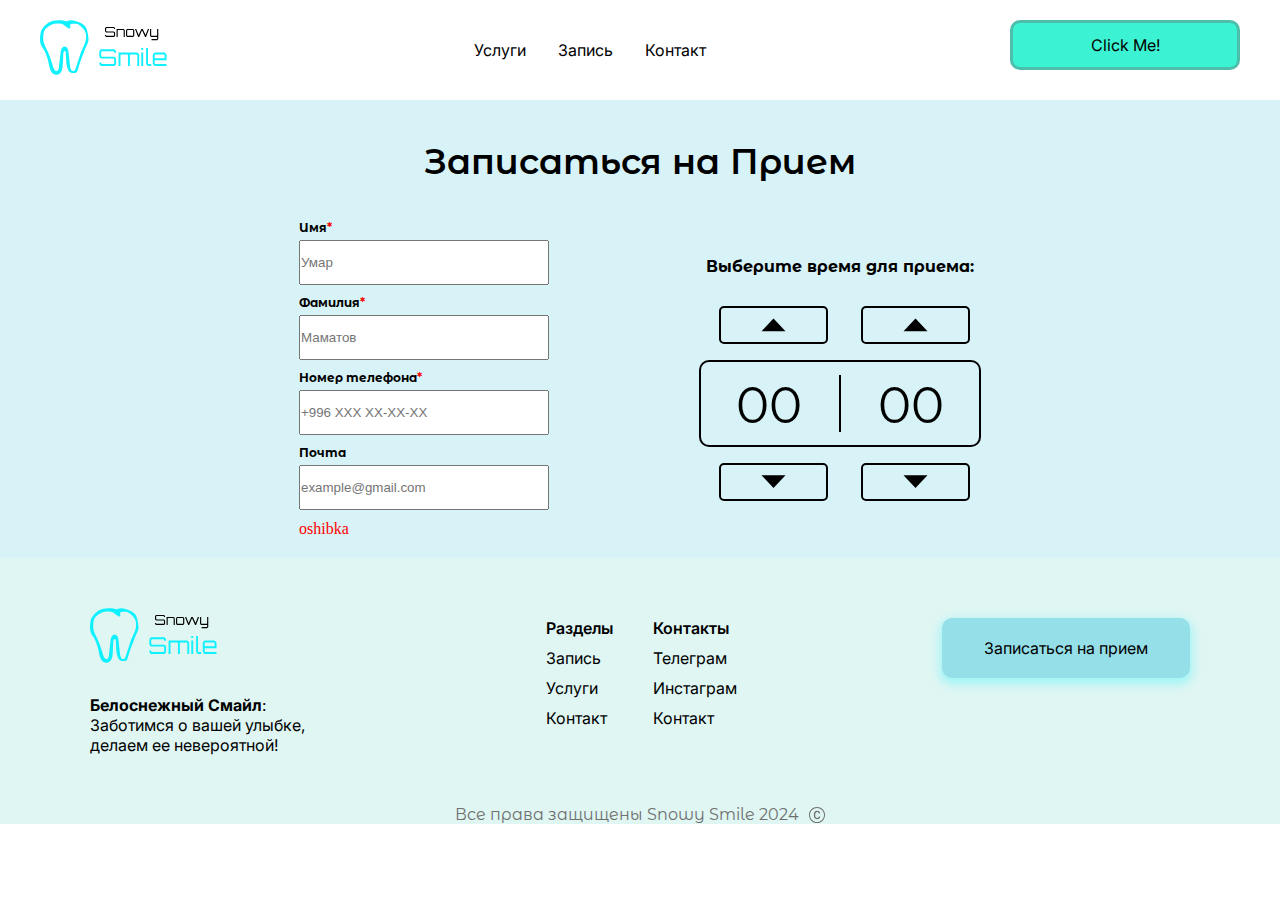
==== pages/zapis.html @ c5bea594 "Page zapis created" ====
<!DOCTYPE html>
<html lang="en">
<head>
    <meta charset="UTF-8">
    <title>Приемы</title>
    <link rel="stylesheet" href="../css/core.css">
    <link rel="stylesheet" href="../css/style.css">
    <link rel="stylesheet" href="../css/zapis.css">
    <link rel="preconnect" href="https://fonts.googleapis.com">
    <link rel="preconnect" href="https://fonts.googleapis.com">
    <link rel="preconnect" href="https://fonts.gstatic.com" crossorigin>
    <link href="https://fonts.googleapis.com/css2?family=Montserrat+Alternates:wght@100;400;600&display=swap" rel="stylesheet">
    <link rel="preconnect" href="https://fonts.googleapis.com">
    <link rel="preconnect" href="https://fonts.gstatic.com" crossorigin>
    <link href="https://fonts.googleapis.com/css2?family=Inter:wgth@100;400;&display=swap" rel="stylesheet">
</head>
<body>
<div class="wrapper">
    <div class="header">
        <div class="container">
            <div class="inner_header">
                <a href="../index.html">
                    <img class="logo" src="../images/logo.svg" alt="logo">
                </a>
                <ul class="header_menu">
                    <li class="menu_item">
                        <a href="#">Услуги</a>
                    </li>
                    <li class="menu_item">
                        <a href="../pages/zapis.html">Запись</a>
                    </li>
                    <li class="menu_item">
                        <a href="https://t.me/mamatt0w" target="_blank">Контакт</a>
                    </li>
                </ul>
                <button class="btn">Click Me!</button>
            </div>
        </div>
    </div>
    <section>
        <div class="container">
            <h2 class="section_text">Записаться на Прием</h2>
            <form action="#">
                <div class="form_input">
                    <div class="section_info">
                        <div class="section_info_item">
                            <label class="section_info_label" for="name">Имя<span class="imp">*</span></label>
                            <input type="text" class="section_info_input" id="name" placeholder="Умар" >
                        </div>
                        <div class="section_info_item">
                            <label class="section_info_label" for="surname">Фамилия<span class="imp">*</span></label>
                            <input type="text" class="section_info_input" id="surname" placeholder="Маматов" >
                        </div>
                        <div class="section_info_item">
                            <label class="section_info_label" for="phone">Номер телефона<span class="imp">*</span></label>
                            <input type="text" class="section_info_input" id="phone" placeholder="+996 XXX XX-XX-XX" >
                        </div>
                        <div class="section_info_item">
                            <label class="section_info_label" for="gmail">Почта</label>
                            <input type="text" class="section_info_input" id="gmail" placeholder="example@gmail.com" >
                        </div>
                        <span class="input_checker" id="input_result">oshibka</span>
                    </div>
                    <div class="selection_time">
                        <p>Выберите время для приема:</p>
                        <div class="selection_item">
                            <div class="section_time_buttons">
                                <button class="plus_photo">
                                    <img src="../images/plus.svg" alt="plus">
                                </button>
                                <button class="plus_photo">
                                    <img src="../images/plus.svg" alt="plus">
                                </button>
                            </div>
                            <div class="input_time">
                                <input type="text" class="input_time_info" id="input_hours"  maxlength="2" pattern="\d{2}:\d{2}" value="00">
                                <hr class="input_border">
                                <input type="text" class="input_time_info" id="input_minutes"  maxlength="2" pattern="\d{2}:\d{2}" value="00">
                            </div>
                            <div class="section_time_buttons">
                                <button class="plus_photo">
                                    <img src="../images/minus.svg" alt="minus">
                                </button>
                                <button class="plus_photo">
                                    <img src="../images/minus.svg" alt="minus">
                                </button>
                            </div>
                        </div>
                    </div>
                </div>
            </form>
        </div>
    </section>
    <footer>
        <div class="container">
            <div class="footer_item">
                <div class="footer_inner">
                    <div class="footer_item_logo">
                        <a href="../index.html"><img class="footer_logo" src="../images/logo.svg" alt="logo"></a>
                        <p><span>Белоснежный Смайл</span>: Заботимся о вашей улыбке, делаем ее невероятной!</p>
                    </div>
                    <div class="footer_item_menu">
                        <div class="footer_item_menu1">
                            <ul class="footer_item_list">
                                <li>
                                    <p class="footer_item_list1">Разделы</p>
                                </li>
                                <li>
                                    <a class="footer_item_list_link"  href="">Запись</a>
                                </li>
                                <li>
                                    <a class="footer_item_list_link" href="">Услуги</a>
                                </li>
                                <li>
                                    <a class="footer_item_list_link" href="">Контакт</a>
                                </li>
                            </ul>
                        </div>
                        <div class="footer_item_menu2">
                            <ul class="footer_item_list">
                                <li class="footer_item_list1">
                                    <p>Контакты</p>
                                </li>
                                <li>
                                    <a class="footer_item_list_link" href="">Телеграм</a>
                                </li>
                                <li>
                                    <a class="footer_item_list_link" href="">Инстаграм</a>
                                </li>
                                <li>
                                    <a class="footer_item_list_link" href="">Контакт</a>
                                </li>
                            </ul>
                        </div>
                    </div>
                    <button class="hero_button footer_button">Записаться на прием</button>
                </div>
                <div class="rights">
                    <p>Все права защищены Snowy Smile 2024</p>
                    <img src="/images/Vector.svg" alt="rights">
                </div>
            </div>
        </div>
    </footer>


</div>

</body>
</html>
---- css/core.css ----
:root{
    --bgc: #FFF;
}

* {
    margin: 0;
    padding: 0;
    box-sizing: border-box;
}
body{
    background: var(--bgc) ;
}
.wrapper{
    display: flex;
    flex-direction: column;
    align-items: center;
}
.container {
    width: 1200px;
    margin: 0 auto;
}
button{
    border: none;
    cursor: pointer;
}
a {
    text-decoration: none;
}

li {
    list-style: none;
}
---- css/style.css ----
.header{
    background: #FFF;
    width: 100%;
    padding: 20px 0;
    position: fixed;
}
.inner_header{
    display: flex;
    justify-content: space-between;
}
.logo{
    width: 130px;
    height: 55px;
}
.header_menu{
    display: flex;
    gap: 32px;
    justify-content: center;
    align-items: center;
}
.menu_item a{
    color: black;
    font-family:"Inter",sans-serif;
    font-size: 16px;
    font-weight: 400;
}
.btn{
    display: flex;
    padding: 15px 73px;
    justify-content: center;
    width: 230px;
    height: 50px;
    align-items: center;
    gap: 10px;
    border-radius: 10px;
    background: #3BF3D2;
    color: #000;
    font-family:"Inter",sans-serif;
    font-size: 16px;
    border: 3px solid #4ebeac;
    font-weight: 400;
}
.btn:hover{
    background: #53e7ce;
    cursor: pointer;
}

.hero_item{
    display: inline-flex;
    align-items: center;
    margin-top: 80px;
    gap: 60px;
    margin-left: 45px;

}
.hero_text h1{
    color: #000;
    font-family: "Montserrat Alternates",sans-serif;
    font-size: 52px;
    font-weight: 400;
}
.hero_text span{
    color: #0EF0FF;
    font-family: "Montserrat Alternates",sans-serif;
    font-size: 52px;
    font-weight: 600;
}

.hero_text{
    display: flex;
    flex-direction: column;
    justify-content: start;
    gap: 35px;
    width: 633px;
    height: 336px;
}
.hero_button{
    display: flex;
    padding: 20px 40px;
    justify-content: center;
    align-items: center;
    width: 248px;
    height: 60px;
    gap: 10px;
    border-radius: 10px;
    background: #95DFE9;
    box-shadow: 0px 4px 10px 2px rgba(15, 241, 255, 0.30);
    color: #000;
    font-family: "Inter", sans-serif;
    font-size: 16px;
    font-weight: 400;
}
.hero_button:hover{
    background: #1CB1C6;
}
.slider_block h2{
    color: #000;
    margin-top: 74px;
    text-align: center;
    font-family: "Montserrat Alternates",sans-serif;
    font-size: 45px;
    font-weight: 600;
}
.slider_info{
    display: flex;
    margin-top: 55px;
    height: 326px;
    padding-bottom: 56px;
    flex-direction: column;
    align-items: center;
    gap: 40px;
    border-radius: 20px;
    background: linear-gradient(90deg, rgba(0, 224, 255, 0.33) 1.17%, rgba(54, 148, 215, 0.20) 100%);
    box-shadow: 0px 5px 20px 5px rgba(52, 145, 213, 0.35);
}
.slider_info_content{
    padding: 30px 44px;
}
.slider_info_item{
    color: #000;
    text-align: center;
    font-family: "Montserrat Alternates", sans-serif;
    font-size: 24px;
    font-weight: 600;
}
.slider_info_header{
    display: flex;
    border-radius: 20px 20px 0px 0px;
    width: 1200px;
    height: 71px;
    border: 5px solid #1E1E1E;
    justify-content: center;
}
.slider_info_nav{
    display: flex;
    width: 100%;
    justify-content: center;
    align-items: center;
    background: none;
    padding: 34px 130px;
    border: none;
    cursor: pointer;

}
.slider_info_nav1{
    display: flex;
    width: 100%;
    justify-content: center;
    align-items: center;
    background: none;
    border: none;
    padding: 34px 130px;
    cursor: pointer;
}

hr{
    border: 3px solid #1E1E1E;
}


.block_video{
    margin-top: 190px;

}
.block_video h3{
    color: #000;
    text-align: center;
    font-family: "Montserrat Alternates", sans-serif;
    font-size: 45px;
    font-weight: 600;
    width: 692px;
    margin: 0 auto;

}
.inner_block_video{
    margin: 55px auto;
    display: flex;
    justify-content: center;
}

footer{
    width: 100%;
    background: #DFF6F3;
}


.footer_inner{
    padding: 50px;
    display: flex;
    justify-content: space-between;


}
.footer_item_logo{
    display: flex;
    flex-direction: column;
    gap: 28px;
}
.footer_logo{
    width: 130px;
    height: 55px;
}
.footer_item_logo p{
    width: 250px;
    height: 60px;
    color: #000;
    font-family: "Inter", sans-serif;
    font-size: 16px;
    font-weight: 400;
}
.footer_item_logo span{
    color: #000;
    font-family: "Inter", sans-serif;
    font-size: 16px;
    font-weight: 700;
}
.footer_item_menu{
    display: flex;
    gap: 40px;
    padding-top: 10px;
}
.footer_item_list{
    display: flex;
    flex-direction: column;
    gap: 10px;
}
.footer_item_list1{
    color: #000;
    font-family: "Inter",sans-serif;
    font-size: 16px;
    font-weight: 600;
}
.footer_item_list_link{
    color: #000;
    font-family: "Inter", sans-serif;
    font-size: 16px;
    font-weight: 400;
}
.footer_button{
    margin-top: 10px;
}
.rights{
    display: flex;
    width: 100%;
    justify-content: center;
    align-items: center;
    background: #DFF6F3;
    gap: 10px;
}
.rights p{
    color: #6F6F6F;
    font-family: "Montserrat Alternates", sans-serif;
    font-size: 16px;
    font-weight: 400;
}
---- css/zapis.css ----
.form_input{
    display: flex;
    justify-content: center;
    align-items: center;
    gap: 150px;
}
section{
    margin-top: 100px;
    display: flex;
    width: 100%;
    padding: 20px 0px;
    justify-content: center;
    align-items: center;
    background: rgba(149, 223, 233, 0.38);
    gap: 280px;
}
.section_text{
    padding-top: 20px;
    height: 100px;
    color: #000;
    text-align: center;
    font-family: "Montserrat Alternates",sans-serif;
    font-size: 35px;
    font-weight: 600;
}
.section_info{
    display: flex;
    flex-direction: column;
    gap: 10px;
}
.section_info_input{
    width: 250px;
    height: 45px;
}
.section_info_item{
    display: flex;
    flex-direction: column;
    gap: 5px;
}
.imp{
    color: #F50C0C;
    font-family: "Montserrat Alternates",sans-serif;
    font-size: 12px;
    font-weight: 700;
}
.section_info_label{
    color: #000;
    font-family: "Montserrat Alternates",sans-serif;
    font-size: 12px;
    font-weight: 700;
}
.input_checker{
    color: red;
}

.selection_time{
    display: flex;
    flex-direction: column;
    gap: 30px;
}
.selection_item{
    display: flex;
    flex-direction: column;
    gap: 16px;
}

.selection_time p{
    color: #000;
    text-align: center;
    font-family: "Montserrat Alternates",sans-serif;
    font-size: 16px;
    font-weight: 700;
}
.section_time_buttons{
    display: flex;
    gap: 33px;
    padding-left: 20px;
}
.plus_photo{
    display: flex;
    padding: 10px 40px;
    flex-direction: column;
    justify-content: center;
    align-items: flex-start;
    gap: 10px;
    border-radius: 5px;
    border: 2px solid #000;
    background: transparent;

}
.input_time{
    width: 282px;
    height: 87px;
    padding: 13px 35px;
    border: 2px black solid;
    display: flex;
    justify-content: space-between;
    border-radius: 10px;
}
.input_time_info {
    width: 66px;
    height: 61px;
    background: none;
    outline: none;
    border: none;
    color: #000;
    text-align: center;
    font-family: "Montserrat Alternates",sans-serif;
    font-size: 50px;
    font-weight: 400;
}
.input_border{
    display: block;
    border: 1px black solid;
}
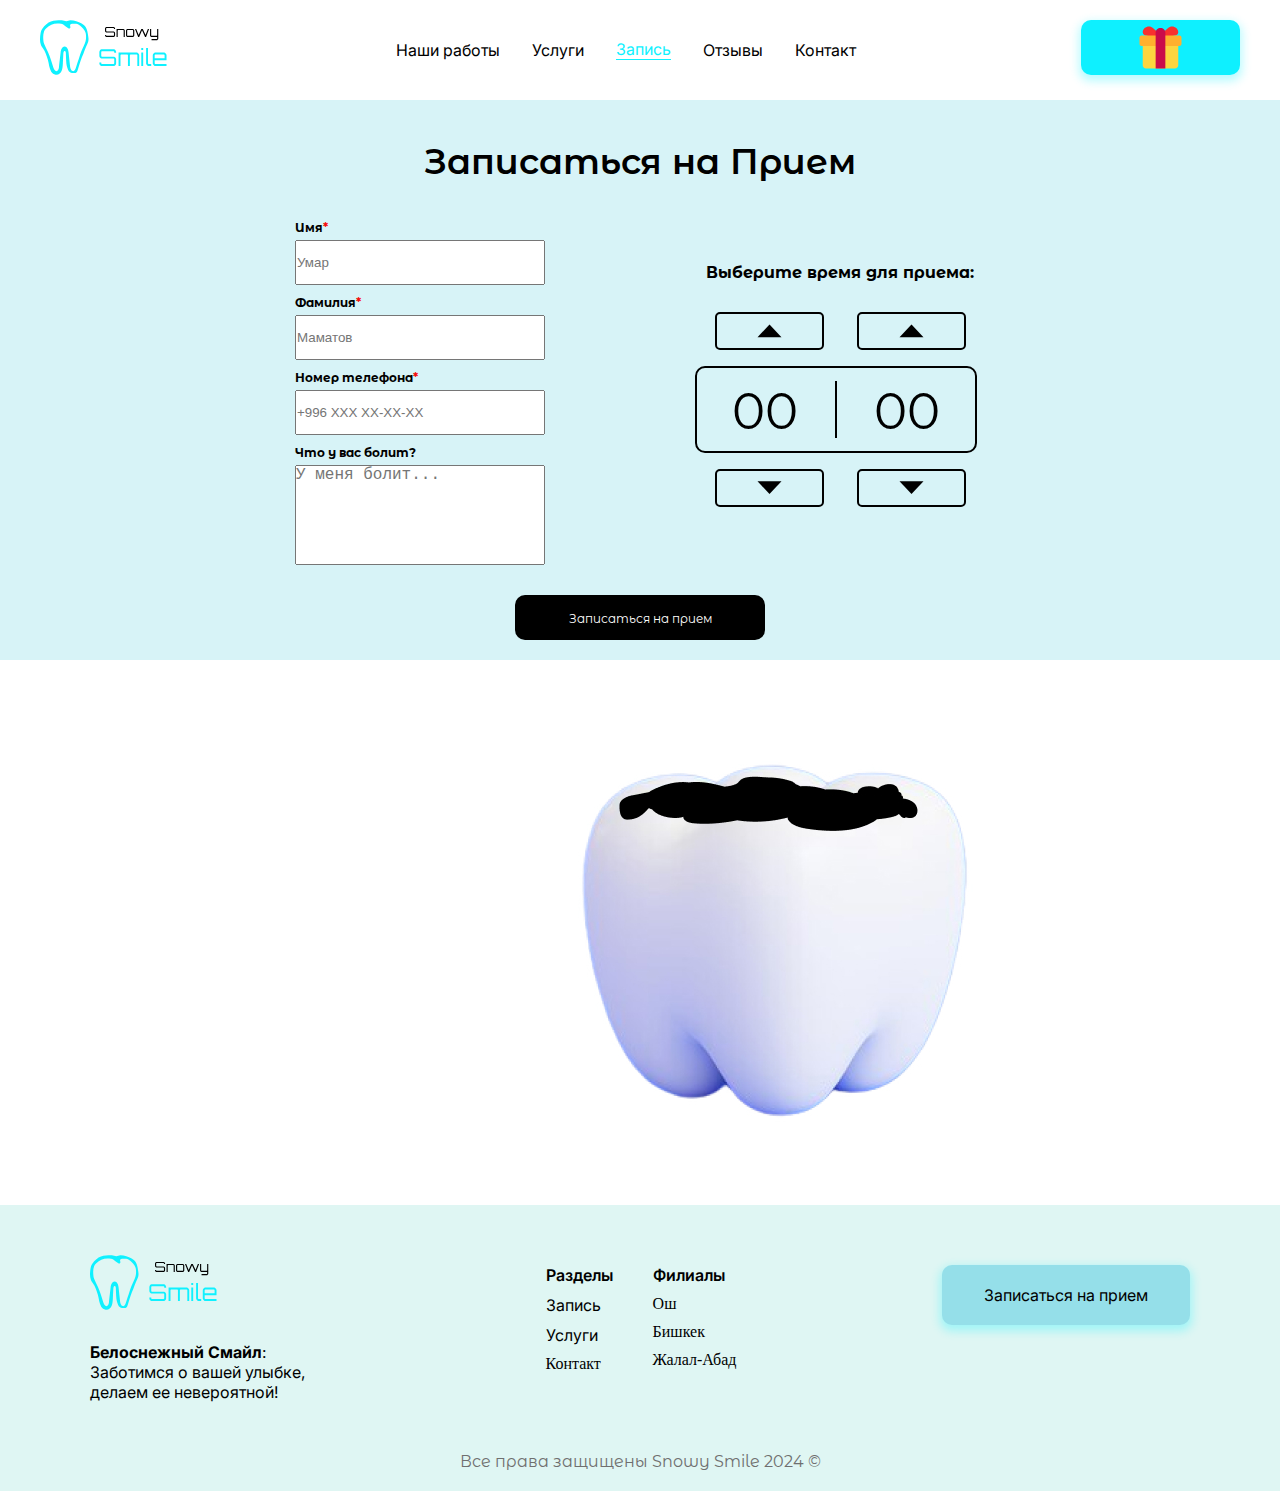
==== commit 4559d498: "new uppdate" ====
--- a/pages/zapis.html
+++ b/pages/zapis.html
@@ -24,16 +24,22 @@
                 </a>
                 <ul class="header_menu">
                     <li class="menu_item">
-                        <a href="#">Услуги</a>
+                        <a href="../pages/rabota.html">Наши работы</a>
                     </li>
                     <li class="menu_item">
-                        <a href="../pages/zapis.html">Запись</a>
+                        <a href="../pages/uslugi.html">Услуги</a>
+                    </li>
+                    <li class="menu_item active">
+                        <a class="active" href="../pages/zapis.html">Запись</a>
+                    </li>
+                    <li class="menu_item">
+                        <a href="../pages/cards.html">Отзывы</a>
                     </li>
                     <li class="menu_item">
                         <a href="https://t.me/mamatt0w" target="_blank">Контакт</a>
                     </li>
                 </ul>
-                <button class="btn">Click Me!</button>
+                <button id="btn-get" class="btn"> <img src="../images/podar.svg" alt="podar" ></button>
             </div>
         </div>
     </div>
@@ -45,52 +51,61 @@
                     <div class="section_info">
                         <div class="section_info_item">
                             <label class="section_info_label" for="name">Имя<span class="imp">*</span></label>
-                            <input type="text" class="section_info_input" id="name" placeholder="Умар" >
+                            <input type="text" class="section_info_input" id="name" required placeholder="Умар" >
                         </div>
                         <div class="section_info_item">
                             <label class="section_info_label" for="surname">Фамилия<span class="imp">*</span></label>
-                            <input type="text" class="section_info_input" id="surname" placeholder="Маматов" >
+                            <input type="text" class="section_info_input" id="surname" required placeholder="Маматов" >
                         </div>
                         <div class="section_info_item">
                             <label class="section_info_label" for="phone">Номер телефона<span class="imp">*</span></label>
-                            <input type="text" class="section_info_input" id="phone" placeholder="+996 XXX XX-XX-XX" >
+                            <input type="text" class="section_info_input" id="phone" required placeholder="+996 XXX XX-XX-XX" >
                         </div>
                         <div class="section_info_item">
-                            <label class="section_info_label" for="gmail">Почта</label>
-                            <input type="text" class="section_info_input" id="gmail" placeholder="example@gmail.com" >
+                            <label class="section_info_label" for="gmail">Что у вас болит?</label>
+                            <textarea style="outline: none; height: 100px; resize: none; font-size: 16px" class="section_info_input" id="gmail" placeholder="У меня болит..." ></textarea>
                         </div>
-                        <span class="input_checker" id="input_result">oshibka</span>
                     </div>
                     <div class="selection_time">
                         <p>Выберите время для приема:</p>
                         <div class="selection_item">
                             <div class="section_time_buttons">
-                                <button class="plus_photo">
+                                <button id="btnplush" onclick="increaseHour()" class="plus_photo">
                                     <img src="../images/plus.svg" alt="plus">
                                 </button>
-                                <button class="plus_photo">
+                                <button id="btnplusmin" onclick="increaseMin()"  class="plus_photo">
                                     <img src="../images/plus.svg" alt="plus">
                                 </button>
                             </div>
                             <div class="input_time">
-                                <input type="text" class="input_time_info" id="input_hours"  maxlength="2" pattern="\d{2}:\d{2}" value="00">
+                                <input type="text" class="input_time_info" id="input_hours"   maxlength="2" required value="00" >
                                 <hr class="input_border">
-                                <input type="text" class="input_time_info" id="input_minutes"  maxlength="2" pattern="\d{2}:\d{2}" value="00">
+                                <input type="text" class="input_time_info" id="input_minutes"  maxlength="2" required value="00" >
                             </div>
                             <div class="section_time_buttons">
-                                <button class="plus_photo">
+                                <button id="btnminh" onclick="decreaseHour()" class="plus_photo">
                                     <img src="../images/minus.svg" alt="minus">
                                 </button>
-                                <button class="plus_photo">
+                                <button id="btnminmin" onclick="decreaseMin()" class="plus_photo">
                                     <img src="../images/minus.svg" alt="minus">
                                 </button>
                             </div>
+                            <span class="time_table__alert"> </span>
                         </div>
                     </div>
                 </div>
+                <button type="submit" class="btn_sub" id="btn-section">Записаться на прием</button>
             </form>
         </div>
     </section>
+    <div class="teeth_cleaning">
+        <div class="container">
+            <div class="teeth_clean__content">
+                <img class="teeth_clean__img" src="../images/teeth1.jpg" alt="">
+            </div>
+        </div>
+    </div>
+    <audio id="audio" src="../audio/zvuk-nakonechnik.mp3"></audio>
     <footer>
         <div class="container">
             <div class="footer_item">
@@ -106,45 +121,59 @@
                                     <p class="footer_item_list1">Разделы</p>
                                 </li>
                                 <li>
-                                    <a class="footer_item_list_link"  href="">Запись</a>
+                                    <a class="footer_item_list_link"  href="../pages/zapis.html">Запись</a>
                                 </li>
                                 <li>
-                                    <a class="footer_item_list_link" href="">Услуги</a>
+                                    <a class="footer_item_list_link" href="../pages/uslugi.html">Услуги</a>
                                 </li>
                                 <li>
-                                    <a class="footer_item_list_link" href="">Контакт</a>
+                                    <a href="https://t.me/mamatt0w" target="_blank">Контакт</a>
                                 </li>
                             </ul>
                         </div>
                         <div class="footer_item_menu2">
                             <ul class="footer_item_list">
                                 <li class="footer_item_list1">
-                                    <p>Контакты</p>
+                                    <p>Филиалы</p>
                                 </li>
                                 <li>
-                                    <a class="footer_item_list_link" href="">Телеграм</a>
+                                    <p>Ош</p>
                                 </li>
                                 <li>
-                                    <a class="footer_item_list_link" href="">Инстаграм</a>
+                                    <p>Бишкек</p>
                                 </li>
                                 <li>
-                                    <a class="footer_item_list_link" href="">Контакт</a>
+                                    <p>Жалал-Абад</p>
                                 </li>
                             </ul>
                         </div>
                     </div>
-                    <button class="hero_button footer_button">Записаться на прием</button>
+                    <a href="../pages/zapis.html"><button class="hero_button footer_button">Записаться на прием</button></a>
                 </div>
                 <div class="rights">
-                    <p>Все права защищены Snowy Smile 2024</p>
-                    <img src="/images/Vector.svg" alt="rights">
+                    <p>Все права защищены Snowy Smile 2024 &copy;</p>
                 </div>
             </div>
         </div>
     </footer>
-
-
+</div>
+<div class="modal">
+    <div class="modal_dialog">
+        <img class="modal_img" src="../images/modal.png" alt="modal">
+        <div class="modal_content">
+            <div class="modal_close">&times;</div>
+            <div class="modal_aks"> <img src="../images/aks.svg" alt="aks"></div>
+            <h1 class="modal_head">Новогодние зимние скидки</h1>
+            <div class="modal_item">
+                <h3 class="modal_h3">Весь январь <span class="modal_percent">40%</span> на лечение зубов и профгигиену</h3>
+                <p>+ Панорамный рентген</p>
+            </div>
+            <a href="../pages/zapis.html"><button class="modal_btn">Записаться на приём &rarr;</button></a>
+        </div>
+    </div>
 </div>
 
 </body>
+<script src="../js/modal.js"></script>
+<script src="../js/zapis.js"></script>
 </html>--- a/css/core.css
+++ b/css/core.css
@@ -25,8 +25,13 @@
 }
 a {
     text-decoration: none;
+    color: black;
 }
 
 li {
     list-style: none;
+}
+.active{
+    border-bottom: 1px solid #0FF1FF;
+    color: #0FF1FF;
 }--- a/css/style.css
+++ b/css/style.css
@@ -3,6 +3,7 @@
     width: 100%;
     padding: 20px 0;
     position: fixed;
+    z-index: 1;
 }
 .inner_header{
     display: flex;
@@ -18,27 +19,23 @@
     justify-content: center;
     align-items: center;
 }
+
 .menu_item a{
-    color: black;
     font-family:"Inter",sans-serif;
     font-size: 16px;
     font-weight: 400;
 }
 .btn{
     display: flex;
+    width: 159px;
+    height: 55px;
     padding: 15px 73px;
     justify-content: center;
-    width: 230px;
-    height: 50px;
     align-items: center;
     gap: 10px;
     border-radius: 10px;
-    background: #3BF3D2;
-    color: #000;
-    font-family:"Inter",sans-serif;
-    font-size: 16px;
-    border: 3px solid #4ebeac;
-    font-weight: 400;
+    background: #0EF0FF;
+    box-shadow: 0px 4px 10px 2px rgba(15, 241, 255, 0.30);
 }
 .btn:hover{
     background: #53e7ce;
@@ -92,8 +89,11 @@
 }
 .hero_button:hover{
     background: #1CB1C6;
-}
-.slider_block h2{
+    color: white;
+    transition: .7s;
+    transform: scale(1.1);
+}
+.slider-head{
     color: #000;
     margin-top: 74px;
     text-align: center;
@@ -114,7 +114,15 @@
     box-shadow: 0px 5px 20px 5px rgba(52, 145, 213, 0.35);
 }
 .slider_info_content{
-    padding: 30px 44px;
+    padding: 0 44px;
+}
+#slider_info__heading {
+    color: #000;
+    text-align: center;
+    margin-bottom: 20px;
+    font-family: "Montserrat Alternates",sans-serif;
+    font-size: 35px;
+    font-weight: 600;
 }
 .slider_info_item{
     color: #000;
@@ -156,10 +164,117 @@
 hr{
     border: 3px solid #1E1E1E;
 }
-
+/*///////////////////////// Animation block ////////////////////////*/
+.animation_block {
+    width: 500px;
+    height: 500px;
+    min-height: 40vh;
+    display: flex;
+    justify-content: center;
+    align-items: center;
+}
+.anim{
+    height: 100%;
+    margin: 0 auto;
+    display: flex;
+    align-items: center;
+    justify-content: center;
+
+}
+
+.wrapper_animation {
+    /*border: 1px red solid;*/
+    margin: 100px auto;
+}
+
+.loader {
+    position: relative;
+    display: flex;
+    margin: 300px;
+    align-items: center;
+    z-index: -1;
+}
+.loader span {
+    display: flex;
+    justify-content: center;
+    align-items: center;
+    position: absolute;
+    border-radius: 50%;
+
+}
+
+.loader span:nth-child(1) {
+    height: 200px;
+    width: 200px;
+    border-top: 0.25px solid rgba(255, 255, 255, 0.1);
+    border-left: 0.25px solid rgba(255, 255, 255, 0.1);
+    animation: MoveUpDown 4s linear infinite;
+    z-index: 2;
+}
+
+.loader span:nth-child(2) {
+    /*background: linear-gradient(40deg, #4361ee 10%, #2d6a4f 90%);*/
+    animation: animate 5s ease-in-out infinite;
+    /*box-shadow: 0px 0px 60px 7px #2d6a4f;*/
+    height: 100px;
+    width: 100px;
+}
+
+.loader span:nth-child(3) {
+    /*background: radial-gradient(#fca311, #ffb703);*/
+    animation: animate 4s ease-in-out infinite;
+    animation-delay: -0.9s;
+    height: 100px;
+    width: 100px;
+    /*box-shadow: 0px 0px 60px 7px #ffb703;*/
+}
+.loader span:nth-child(4) {
+    /*background: radial-gradient(#fca311, #ffb703);*/
+    animation: animate 5s ease-in-out infinite;
+    animation-delay: -0.9s;
+    height: 100px;
+    width: 100px;
+    /*box-shadow: 0px 0px 60px 7px #ffb703;*/
+}
+
+@keyframes MoveUpDown {
+    0%,
+    100% {
+        bottom: 0;
+    }
+    50% {
+        bottom: 10px;
+    }
+}
+@keyframes animate {
+    0% {
+        transform: translate(-150px, 30px);
+        scale(0.2);
+        z-index: 1;
+    }
+    50% {
+        transform: translate(150px, -30px);
+        scale(0.3) rotate(360deg);
+        z-index: 1;
+    }
+    50.00001% {
+        transform: translate(150px, -30px);
+        scale(0.3);
+        z-index: 3;
+    }
+    100% {
+        transform: translate(-150px, 30px);
+        scale(0.2);
+        z-index: 3;
+    }
+
+}
+
+
+/*/////////////////////////////////////////////////*/
 
 .block_video{
-    margin-top: 190px;
+    margin-top: 150px;
 
 }
 .block_video h3{
@@ -242,6 +357,7 @@
 .rights{
     display: flex;
     width: 100%;
+    padding-bottom: 20px;
     justify-content: center;
     align-items: center;
     background: #DFF6F3;
@@ -253,3 +369,116 @@
     font-size: 16px;
     font-weight: 400;
 }
+
+
+.modal {
+    position: fixed;
+    height: 100%;
+    width: 100%;
+    top: 0;
+    left: 0;
+    z-index: 2;
+    background: rgba(0, 0, 0, 0.5);
+    backdrop-filter: blur(9px);
+    display: none;
+}
+.modal_img{
+    position: absolute;
+}
+
+.modal_dialog {
+    border-radius: 20px;
+    backdrop-filter: blur(20px);
+    width: 617px;
+    margin: 60px auto;
+    height: 511px;
+}
+
+.modal_content {
+    position: relative;
+    border-radius: 20px;
+    width: 617px;
+    height: 511px;
+    padding: 40px;
+    background: linear-gradient(154deg, rgba(255, 255, 255, 0.62) 12.61%, #1BD6FF 66.84%),transparent;
+    display: flex;
+    flex-direction: column;
+    justify-content: center;
+    align-items: center;
+}
+.modal_aks{
+    position: absolute;
+    top: 38px;
+    right: 14px;
+}
+.modal_h3{
+    width: 462px;
+    color: #343434;
+    text-align: center;
+    font-family: "Montserrat Alternates",sans-serif;
+    font-size: 24px;
+    font-weight: 600;
+}
+.modal_item{
+    display: flex;
+    flex-direction: column;
+    gap: 12px;
+    margin: 53px auto;
+    width: 471px;
+    height: 84px;
+}
+.modal_item p {
+    color: #767676;
+    text-align: center;
+    font-family: "Montserrat Alternates",sans-serif;
+    font-size: 24px;
+    font-weight: 600;
+}
+.modal_percent{
+    color: #F50000;
+    font-family: "Montserrat Alternates",sans-serif;
+    font-size: 30px;
+    font-weight: 600;
+}
+.modal_head{
+    width: 395px;
+    color: #000;
+    text-align: center;
+    font-family: "Montserrat Alternates",sans-serif;
+    font-size: 35px;
+    margin: 0 auto;
+    font-weight: 600;
+    padding-top: 80px;
+}
+.modal_close {
+    position: absolute;
+    top: 8px;
+    right: 14px;
+    font-size: 30px;
+    color: black;
+    opacity: 0.5;
+    font-weight: 700;
+    border: none;
+    background-color: transparent;
+    cursor: pointer;
+}
+.modal_btn{
+    display: inline-flex;
+    padding: 15px 20px;
+    align-items: center;
+    gap: 10px;
+    border-radius: 10px;
+    background: #E67171;
+    box-shadow: 0px 4px 5px 0px #E67171;
+    color: #000;
+    width: 370px;
+    height: 60px;
+    text-align: center;
+    font-family: "Montserrat Alternates",sans-serif;
+    font-size: 24px;
+    font-weight: 600;
+}
+.modal_btn:hover{
+    color: white;
+}
+
--- a/css/zapis.css
+++ b/css/zapis.css
@@ -31,6 +31,7 @@
 .section_info_input{
     width: 250px;
     height: 45px;
+    outline: none;
 }
 .section_info_item{
     display: flex;
@@ -112,4 +113,61 @@
 .input_border{
     display: block;
     border: 1px black solid;
-}+}
+
+.btn_sub{
+    display: flex;
+    width: 250px;
+    height: 45px;
+    padding: 16px 53px 14px 53px;
+    justify-content: center;
+    align-items: center;
+    border-radius: 10px;
+    background: #000;
+    color: #FFF;
+    text-align: center;
+    font-family: "Montserrat Alternates",sans-serif;
+    font-size: 12px;
+    font-weight: 400;
+}
+.btn_sub:hover{
+    background: white;
+    border: 1px solid black;
+    color: black;
+    width: 260px;
+    font-weight: bold;
+    transition: .7s;
+    transform: scale(1.1);
+}
+form{
+    display: flex;
+    justify-content: center;
+    align-items: center;
+    flex-direction: column;
+    gap: 30px;
+}
+
+.time_table__alert {
+    width: 290px;
+    text-align: center;
+    font-family: "Montserrat Alternates",sans-serif;
+    font-size: 16px;
+    font-weight: 700;
+
+}
+/*/////////////// Teeth game*/
+.teeth_clean__content {
+    margin: 0 auto;
+    cursor: url("/images/nakon1.png"),auto;
+
+}
+.teeth_clean__img  {
+    display: flex;
+    margin-left: 50vh;
+
+}
+
+
+
+
+/*/////////////// Teeth game*/
